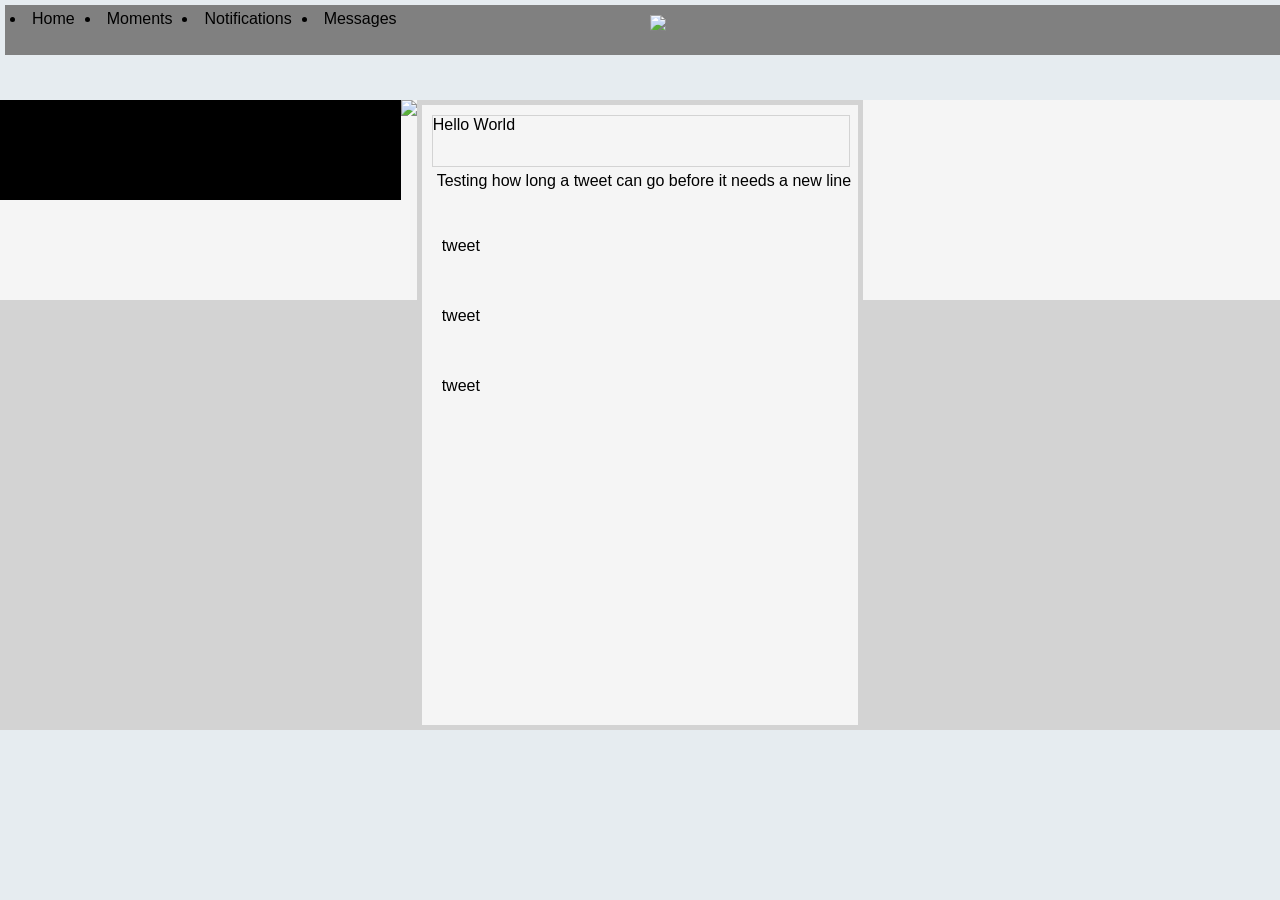
==== CS110/lab1-files/index.html @ f323dc80 "Add files via upload" ====
<!DOCTYPE html>
<html lang="en">
  <head>
    <link rel="stylesheet" type="text/css" href="index.css">
  </head>
  <body>
    <!-- TODO: Create HTML elements for Twitter mockup inside body -->
    <nav id="header">
      <li>Home</li>
      <li>Moments</li>
      <li>Notifications</li>
      <li>Messages</li>

      <img src="images/twitter-logo.png">
    </nav>

    <div id="wrapper">
      <div id="content-left">
        <div id="banner">
        </div>
        <img src="images/ratatouille.jpg">
      </div>

      <div id="content-center">
        <div id="tweet">Hello World</div>
        <div id="tweet1">Testing how long a tweet can go before it needs a new line</div>
        <div id="tweet2">tweet</div>
        <div id="tweet3">tweet</div>
        <div id="tweet4">tweet</div>
      </div>

      <div id="content-right">

      </div>
    </div>
  </body>
</html>
---- CS110/lab1-files/index.css ----
/* Feel free to edit CSS of body if you'd like. We provide you the light gray background color and font family in the body styling */
body {
  font-family: "Helvetica Neue",Helvetica,Arial,sans-serif;
  margin: 0;
  background-color: #e6ecf0;
}

/* TODO: Create CSS for your Twitter Mockup */
nav {
  background-color: grey;
  height: 50px;
  width: 100%;
  position: fixed;
  top: 0%;

  display: flex;
  margin: 5px
}

nav li{
  margin: 5px;
}

nav img {
  position: fixed;
  left: 50%;
  height: 25px;
  padding: 10px;
}

#wrapper {
  background-color: lightgrey;
  display: flex;
  margin-top: 100px;
}

#banner {
  background-color:black;
  display: flex;
  height: 50%;
  width: 100%;
}

#tweet {
  height: 50px;
  width: 100%;
  border: 1px solid lightgrey;
}

#tweet1 {
  margin: 5px;
  height: 50px;
  width: 100%;
}

#tweet2 {
  margin: 10px;
  height: 50px;
  width: 95%;
}

#tweet3 {
  margin: 10px;
  height: 50px;
  width: 95%;
}

#tweet4 {
  margin: 10px;
  height: 50px;
  width: 95%;
}

#content-left {
  height: 200px;
  width: 100%;
  display: flex;
  background-color: whitesmoke;
}

#content-center {
  height: 600px;
  width: 100%;
  background-color: whitesmoke;
  display: flex;
  flex-direction: column;
  margin: 5px;
  padding: 10px;
}

#content-right {
  height: 200px;
  width: 100%;
  background-color: whitesmoke;
}

@media (max-width: 1200px) {
  #content-right {
    display: none;
  }
}
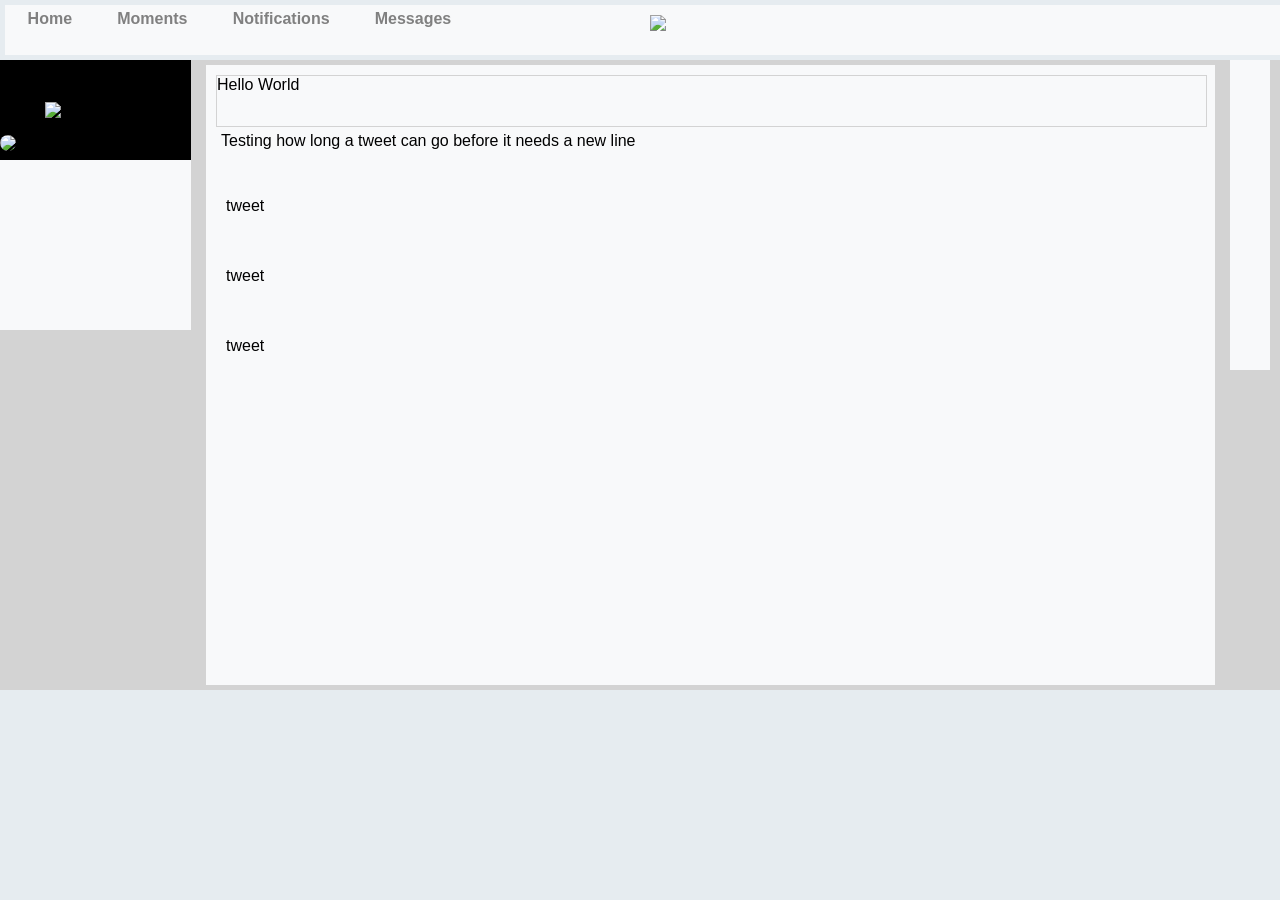
==== commit 9a394486: "Reformatted" ====
--- a/CS110/lab1-files/index.html
+++ b/CS110/lab1-files/index.html
@@ -17,8 +17,11 @@
     <div id="wrapper">
       <div id="content-left">
         <div id="banner">
+          <img src="images/ratatouille-banner.png">
         </div>
-        <img src="images/ratatouille.jpg">
+        <div id="Profile">
+          <img src="images/ratatouille.jpg">
+        </div>
       </div>
 
       <div id="content-center">
--- a/CS110/lab1-files/index.css
+++ b/CS110/lab1-files/index.css
@@ -7,18 +7,23 @@
 
 /* TODO: Create CSS for your Twitter Mockup */
 nav {
-  background-color: grey;
   height: 50px;
   width: 100%;
   position: fixed;
-  top: 0%;
-
+  top: 0;
+  background-color:#f8f9fa!important;
   display: flex;
   margin: 5px
 }
 
 nav li{
   margin: 5px;
+  list-style-type: none;
+  padding-right: 1.1rem;
+  padding-left: 1.1rem;
+  font-weight: bold;
+  padding-bottom: 15px;
+  color: gray;
 }
 
 nav img {
@@ -28,17 +33,38 @@
   padding: 10px;
 }
 
+nav li:hover {
+  color: #4ab3f4 !important;
+  border-bottom: 2px solid #4ab3f4 !important;
+}
+
+nav #header {
+  margin-left: 20px;
+}
+
 #wrapper {
   background-color: lightgrey;
   display: flex;
-  margin-top: 100px;
+  margin-top: 60px;
 }
 
 #banner {
-  background-color:black;
+  width: 100%; /* adjust width as needed */
+  position: absolute;
+  background-color: black;
+  min-height: 100px;
+  max-height: 100px;
   display: flex;
-  height: 50%;
-  width: 100%;
+  justify-content: center;
+  align-items: center;
+  margin-top: -1;
+}
+
+#banner img {
+  width: 200px;
+  margin-left: 45px;
+  margin-right: 45px;
+  border-radius: initial;
 }
 
 #tweet {
@@ -72,10 +98,26 @@
 }
 
 #content-left {
-  height: 200px;
-  width: 100%;
+  max-width: 290px;
+  max-height: 270px;
+  margin-right: 10px;
+  align-items: center;
   display: flex;
-  background-color: whitesmoke;
+  flex-direction: column;
+  justify-content: flex-start;
+  background-color: #f8f9fa!important;
+  position: relative;
+}
+
+#Profile img {
+  z-index: 3;
+  max-height: 80px;
+  margin-top: 75px;
+  border-radius: 50%;
+  margin-right: 175px;
+  order: -1;
+  position: relative;
+  border: 1px;
 }
 
 #content-center {
@@ -86,12 +128,16 @@
   flex-direction: column;
   margin: 5px;
   padding: 10px;
+  background-color: #f8f9fa!important;
 }
 
 #content-right {
-  height: 200px;
-  width: 100%;
-  background-color: whitesmoke;
+  max-width: 290px;
+  padding: 20px;
+  margin-left: 10px;
+  margin-right: 10px;
+  max-height: 270px;
+  background-color: #f8f9fa!important;
 }
 
 @media (max-width: 1200px) {
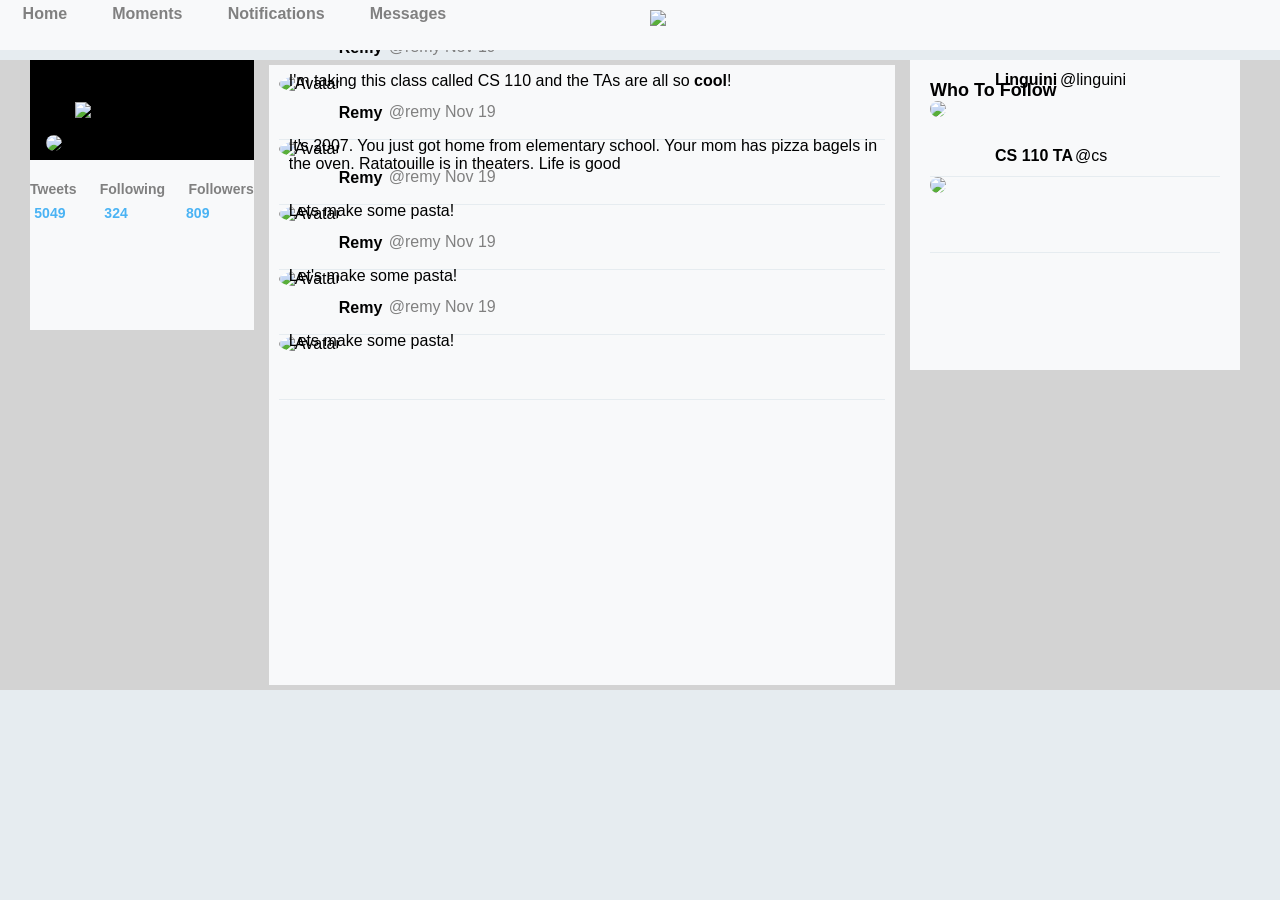
==== commit 7b53fc64: "added Lab2" ====
--- a/CS110/lab1-files/index.html
+++ b/CS110/lab1-files/index.html
@@ -21,19 +21,97 @@
         </div>
         <div id="Profile">
           <img src="images/ratatouille.jpg">
+          <div id="Name-and-At" class="d-flex flex-column">
+            <p class="logName"><b><u>Remy</u></b></p>
+            <p class="uniqueAt">@remy</p>
+          </div>
+        </div>
+        <div id="Tweets-Following-Followers">
+          <p class = "textTFF"><b>Tweets&nbsp;&nbsp;&nbsp;&nbsp;&nbsp;&nbsp;Following&nbsp;&nbsp;&nbsp;&nbsp;&nbsp;&nbsp;Followers</b></p>
+        </div>
+        <div id="TweetsFF-Numbers">
+          <p class = "numTFF"><b>5049&nbsp;&nbsp;&nbsp;&nbsp;&nbsp;&nbsp;&nbsp;&nbsp;&nbsp;&nbsp;324&nbsp;&nbsp;&nbsp;&nbsp;&nbsp;&nbsp;&nbsp;&nbsp;&nbsp;&nbsp;&nbsp;&nbsp;&nbsp;&nbsp;&nbsp;809</b></p>
         </div>
       </div>
 
       <div id="content-center">
-        <div id="tweet">Hello World</div>
-        <div id="tweet1">Testing how long a tweet can go before it needs a new line</div>
-        <div id="tweet2">tweet</div>
-        <div id="tweet3">tweet</div>
-        <div id="tweet4">tweet</div>
+        <div id="contentCenter" class="bg-light" role="main">
+          <div class="tweetBlock">
+            <div class="d-flex">
+              <img src="images/ratatouille.jpg" alt="Avatar" class="propic">
+              <div class="proname-and-at d-flex flex-column">
+                <div class="twoLine d-flex">
+                  <p><b>Remy</b></p>
+                  <p class="tweetInfo">@remy Nov 19</p>  
+                </div>
+                <p>I'm taking this class called CS 110 and the TAs are all so <span style="font-weight:bold;">cool</span>!</p>
+              </div>
+            </div>
+          </div>
+          <div class="tweetBlock">
+            <div class="d-flex">
+              <img src="images/ratatouille.jpg" alt ="Avatar" class="propic">
+              <div class="proname-and-at d-flex flex-column">
+                <div class="twoLine d-flex">
+                  <p><b>Remy</b></p>
+                  <p class="tweetInfo">@remy Nov 19</p>  
+                </div>
+                <p>It's 2007. You just got home from elementary school. Your mom has pizza bagels in the oven. Ratatouille is in
+                theaters. Life is good</p>
+              </div>
+            </div>
+          </div>
+          <div class="tweetBlock">
+            <div class="d-flex">
+              <img src="images/ratatouille.jpg" alt="Avatar" class="propic">
+              <div class="proname-and-at d-flex flex-column">
+                <div class="twoLine d-flex">
+                  <p><b>Remy</b></p>
+                  <p class="tweetInfo">@remy Nov 19</p>  
+                </div>
+                <p>Lets make some pasta!</p>
+              </div>
+            </div>
+          </div>
+          <div class="tweetBlock">
+            <div class="d-flex">
+              <img src="images/ratatouille.jpg" alt="Avatar" class="propic">
+              <div class="proname-and-at d-flex flex-column">
+                <div class="twoLine d-flex">
+                  <p><b>Remy</b></p>
+                  <p class="tweetInfo">@remy Nov 19</p>  
+                </div>
+                <p>Let's make some pasta!</p>
+              </div>
+            </div>
+          </div>
+          <div class="tweetBlock">
+            <div class="d-flex">
+              <img src="images/ratatouille.jpg" alt="Avatar" class="propic">
+              <div class="proname-and-at d-flex flex-column">
+                <div class="twoLine d-flex">
+                  <p><b>Remy</b></p>
+                  <p class="tweetInfo">@remy Nov 19</p>  
+                </div>
+                <p>Lets make some pasta!</p>
+              </div>
+            </div>
+          </div>
+        </div>
       </div>
 
       <div id="content-right">
-
+        <div id="who-to-Follow"><b>Who To Follow</b></div>
+        <div id="Linguini">
+          <img src="images/linguini.png">
+          <div id="pronameLing"><b>Linguini</b></div>
+          <div id="atLing">@linguini</div>
+        </div>
+        <div id="CS110TA">
+          <img src="images/ratatouille.jpg">
+          <div id="CS110TAname"><b>CS 110 TA</b></div>
+          <div id="CS110TAat">@cs</div>
+        </div>
       </div>
     </div>
   </body>
--- a/CS110/lab1-files/index.css
+++ b/CS110/lab1-files/index.css
@@ -13,7 +13,8 @@
   top: 0;
   background-color:#f8f9fa!important;
   display: flex;
-  margin: 5px
+  z-index: 4;
+  border: none;
 }
 
 nav li{
@@ -101,6 +102,7 @@
   max-width: 290px;
   max-height: 270px;
   margin-right: 10px;
+  margin-left: 30px;
   align-items: center;
   display: flex;
   flex-direction: column;
@@ -120,9 +122,33 @@
   border: 1px;
 }
 
+#Name-and-At {
+  z-index: 3;
+  max-height: 80px;
+  margin-top: -60px;
+  margin-left: 100px;
+  line-height: 2px;
+}
+
+#Tweets-Following-Followers {
+  margin-top: 20px;
+}
+
+#TweetsFF-Numbers {
+  margin-top: -20px;
+  font-size: 14px;
+  color: #4ab3f4;
+  margin-left: -40px;
+}
+
+.textTFF {
+  font-size: 14px;
+  color: gray;
+}
+
 #content-center {
   height: 600px;
-  width: 100%;
+  width: 75%;
   background-color: whitesmoke;
   display: flex;
   flex-direction: column;
@@ -131,13 +157,85 @@
   background-color: #f8f9fa!important;
 }
 
+.propic {
+  border-radius: 50%;
+  width: 48px;
+  height: 50px;
+}
+
+.proname-and-at {
+  margin-left: 10px;
+  height: 100px;
+}
+
+.tweetBlock {
+  border-bottom: 1px solid #e6ecf0;
+  min-height: 50px;
+}
+
+.tweetInfo {
+  color: gray;
+  margin-left: 50px;
+  margin-top: -35px;
+}
+
+.twoLine {
+  margin-left: 50px;
+  margin-top: -70px;
+}
+
 #content-right {
   max-width: 290px;
+  min-width: 290px;
   padding: 20px;
   margin-left: 10px;
-  margin-right: 10px;
+  margin-right: 40px;
   max-height: 270px;
   background-color: #f8f9fa!important;
+}
+
+#who-to-Follow {
+  font-size: 18px;
+}
+
+#Linguini {
+  border-bottom: 1px solid #e6ecf0;
+  min-height: 75px
+}
+
+#pronameLing {
+  margin-left: 65px;
+  margin-top: -50px;
+}
+
+#atLing {
+  margin-left: 130px;
+  margin-top: -18px;
+}
+
+#CS110TA img {
+  border-radius: 50%;
+  max-height: 50px;
+}
+
+#CS110TA {
+  border-bottom: 1px solid #e6ecf0;
+  min-height: 75px
+}
+
+#CS110TAname {
+  margin-left: 65px;
+  margin-top: -50px;
+}
+
+#CS110TAat {
+  margin-left: 145px;
+  margin-top: -18px;
+}
+
+#Linguini img {
+  border-radius: 50%;
+  max-height: 50px;
 }
 
 @media (max-width: 1200px) {
